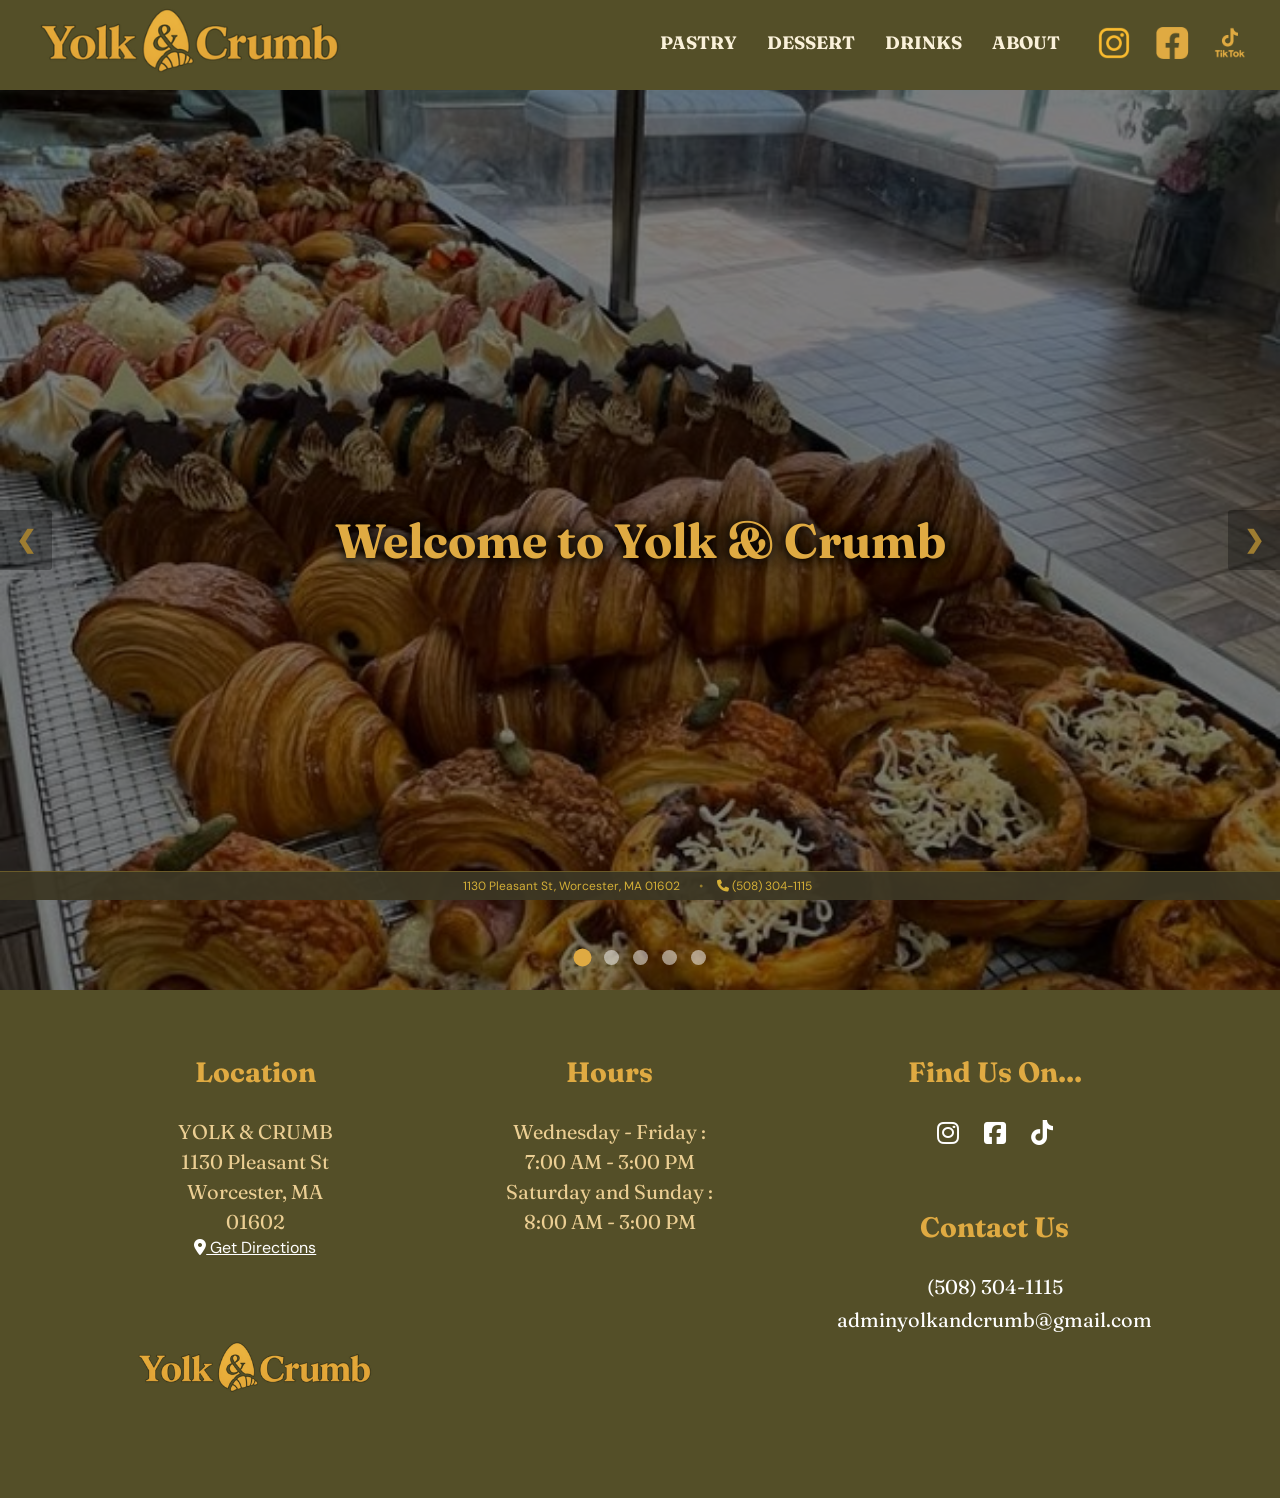
==== index.html @ e7b288cc "Add files via upload" ====
<!DOCTYPE html>
<html lang="en">
<head>
  <meta charset="UTF-8">
  <meta name="viewport" content="width=device-width, initial-scale=1.0">

  <title>Yolk and Crumb</title>


  <link rel="preconnect" href="https://fonts.googleapis.com">
  <link rel="preconnect" href="https://fonts.gstatic.com" crossorigin>
  <link
    href="https://fonts.googleapis.com/css2?family=Archivo+Black&family=DM+Sans:wght@400;500;700&display=swap"
    rel="stylesheet"
  >
 <link
  href="https://fonts.googleapis.com/css2?family=Fraunces:opsz,wght@9..144,400;9..144,500;9..144,600;9..144,700;9..144,800&display=swap"
  rel="stylesheet">
<!-- โหลด FontAwesome สำหรับไอคอนรูปโทรศัพท์ -->
    <link rel="stylesheet" href="https://cdnjs.cloudflare.com/ajax/libs/font-awesome/6.4.0/css/all.min.css">
  <link rel="stylesheet" href="style.css">




</head>

<body>

<!-- Header -->
  <header class="site-header">

    <a href="index.html" class="logo">
      <img src="/pictures/logo_005.png" alt="yolk and crumb" class="logo-img">
    </a>

    <nav class="main-nav" id="mainNav">
      <a href="pastry.html" class="nav-link">PASTRY</a>
      <a href="dessert.html" class="nav-link">DESSERT</a>
      <a href="drinks.html" class="nav-link">DRINKS</a>
      <a href="about.html" class="nav-link">ABOUT</a>
    </nav>

    <!-- จัดกลุ่มไอคอนและปุ่มสามขีดให้อยู่ด้วยกันใน div นี้ -->
    <div class="mobile-header-right">
      <div class="header-icons">
        <a href="https://www.instagram.com/yolk_and_crumb?stkn=MXF0NWw0bGdmMWV0MA==" target="_blank">
          <img src="/pictures/logo_ig_h.png" alt="Picture Instagram" class="social-logo" style="width: 40px; height: auto; border-radius: 8px;">
        </a>
        <a href="https://www.facebook.com/p/Yolk-Crumb-61583239731599/" target="_blank">
          <img src="/pictures/logo_fb_h.png" alt="Picture Facebook" class="social-logo" style="width: 40px; height: auto; border-radius: 8px;">
        </a>
        <a href="https://www.instagram.com/yolk_and_crumb?stkn=MXF0NWw0bGdmMWV0MA==" target="_blank">
          <img src="/pictures/logo_tt_h.png" alt="Picture Tiktok" class="social-logo" style="width: 40px; height: auto; border-radius: 8px;">
        </a>
      </div>

      <!-- ปุ่มสามขีดสำหรับมือถือ -->
      <div class="menu-toggle" id="menuToggle" aria-label="Toggle Menu">
        <span class="bar"></span>
        <span class="bar"></span>
        <span class="bar"></span>
      </div>
    </div>
    
  </header>


  <!-- Hero -->
  <main>

    <section class="hero">

    <div class="slider-container">

        <!-- สไลด์ภาพที่ 1 -->
        <div class="my-slides fade">
            <img src="/pictures/slice_001.jpg" alt="ภาพที่ 1">
            <div class="text-caption">Welcome to Yolk & Crumb</div>
        </div>

        <!-- สไลด์ภาพที่ 2 -->
        <div class="my-slides fade">
            <img src="/pictures/slice_002.jpg" alt="ภาพที่ 2">
            <div class="text-caption">Golden, aromatic and baked to perfection</div>
        </div>

        <!-- สไลด์ภาพที่ 3 -->
        <div class="my-slides fade">
            <img src="/pictures/slice_003.jpg" alt="ภาพที่ 3">
            <div class="text-caption">Crunchy on the edges, chewy in the center—pure cookie bliss.</div>
        </div>

        <!-- สไลด์ภาพที่ 4 -->
        <div class="my-slides fade">
            <img src="/pictures/slice_004.jpg" alt="ภาพที่ 4">
            <div class="text-caption">Buttery crusts filled with rich, heavenly sweetness</div>
        </div>

        <!-- สไลด์ภาพที่ 5 -->
        <div class="my-slides fade">
            <img src="/pictures/slice-005.jpg" alt="ภาพที่ 5">
            <div class="text-caption">Refreshingly smooth and crafted to perfection in every sip</div>
        </div>

        <!-- ปุ่มควบคุม ซ้าย/ขวา -->
        <button class="prev" onclick="plusSlides(-1)">&#10094;</button>
        <button class="next" onclick="plusSlides(1)">&#10095;</button>

        <!-- จุดวงกลมบอกตำแหน่งภาพ -->
        <div class="dot-container">
            <span class="dot" onclick="currentSlide(1)"></span>
            <span class="dot" onclick="currentSlide(2)"></span>
            <span class="dot" onclick="currentSlide(3)"></span>
            <span class="dot" onclick="currentSlide(4)"></span>
            <span class="dot" onclick="currentSlide(5)"></span>
        </div>
    </div>
    </section>

      <!-- =================================
         INFORMATION SECTION
    ================================== -->
    <section class="info-section">

      <div class="info-container">

        <!-- Location -->
        <div class="info-column location-column">

          <h2>Location</h2>

          <p>
            YOLK & CRUMB<br>
            1130 Pleasant St<br>
            Worcester, MA<br>
            01602
          </p>

            <a href="https://www.google.com/maps/place/Yolk+and+Crumb/@42.2783921,-71.8579001,17z/data=!3m1!4b1!4m6!3m5!1s0x89e405001bfab589:0xea1b079aadc19fd6!8m2!3d42.2783921!4d-71.8553252!16s%2Fg%2F11ml51kjbp?entry=ttu&g_ep=EgoyMDI2MDkzMC4wIKXMDSoASAFQAw%3D%3D" target="_blank">
            <i class="fa-solid fa-location-dot"></i>
            Get Directions
          </a>

          <img
            src="/pictures/logo_005.png"
            alt="Yolk and Crumb"
            class="info-logo"
          >

        </div>


        <!-- Hours -->
        <div class="info-column hours-column">

          <h2>Hours</h2>

          <p>
            Wednesday - Friday :<br>
            7:00 AM - 3:00 PM<br>
            Saturday and Sunday : <br>
            8:00 AM - 3:00 PM<br>
          </p>


        </div>
        <!-- Social + Contact -->
        <div class="info-column contact-column">
          <h2>Find Us On...</h2>
          <div class="info-social">
            <a href="https://www.instagram.com/yolk_and_crumb" target="_blank">
              <i class="fa-brands fa-instagram"></i>
            </a>
            <a href="https://www.instagram.com/yolk_and_crumb?stkn=MXF0NWw0bGdmMWV0MA==" target="_blank">
              <i class="fa-brands fa-facebook-square"></i>
            </a>
            <a href="https://www.instagram.com/yolk_and_crumb?stkn=MXF0NWw0bGdmMWV0MA==" target="_blank">
              <i class="fa-brands fa-tiktok"></i>
            </a>
          </div>
          <div class="contact-us">
            <h2>Contact Us</h2>
            <p>
              <a href="tel:5083041115">
                (508) 304-1115
              </a>
            </p>
            <p>
              <a href="mailto:adminyolkandcrumb@gmail.com">
                adminyolkandcrumb@gmail.com

              </a>
            </p>
          </div>
        </div>
      </div>
    </section>


  </main>


<!-- แถบข้อมูลด้านล่าง (Footer Bar) -->
    <footer class="bottom-bar">
        <div class="footer-content">
            <span class="address">
              <!-- ลิงก์ไป Google Maps -->
        <a href="https://www.google.com/maps/place/Yolk+and+Crumb/@42.2783921,-71.8579001,17z/data=!3m1!4b1!4m6!3m5!1s0x89e405001bfab589:0xea1b079aadc19fd6!8m2!3d42.2783921!4d-71.8553252!16s%2Fg%2F11ml51kjbp?entry=ttu&g_ep=EgoyMDI2MDkzMC4wIKXMDSoASAFQAw%3D%3D" target="_blank">
             1130 Pleasant St, Worcester, MA 01602
        </a></span>
            <span class="separator">•</span>
            <span class="phone">
                <i class="fa-solid fa-phone"></i> <!-- ลิงก์โทรออก -->
        <a href="tel:5083041115">
             (508) 304-1115
        </a>
            </span>
        </div>
    </footer>




  <!-- เชื่อมโยงไฟล์ JavaScript External -->
    <script src="script.js"></script>
</body>

</html>
---- style.css ----
/* Yolk and Crumb — shared styles and responsive navigation */

* {
  box-sizing: border-box;
  margin: 0;
  padding: 0;
}

:root {
  --olive: #544F28;
  --gold: #DFAA42;
  --dark-olive: #4D4721;
  --dark-gold: #9E7D31;
  --light-gold: #b7a375;
  --ivory-gold: #FAF1DA;
  --bg-olive: #3B4230;
  --accent-yellow: #E5A912;
  --wood-brown: #8C5830;
  --text-cream: #FBF9F1;
}

body {
  font-family: "DM Sans", Arial, sans-serif;
  color: var(--black);
  background: #faf7f2;
}

.site-header, .site-header2 {
  width: 100%;
  height: 90px;
  display: flex;
  align-items: center;
  gap: 34px;
  padding: 0 30px;
  position: relative;
  z-index: 10;
}

.site-header {
  background: var(--olive);
}

.site-header2 {
  background: #543416;
}

.logo {
  max-width: 320px;
  min-width: 200px;
  width: 320px;
  flex: 0 0 auto;
  text-decoration: none;
  display: flex;
  flex-direction: column;
  align-items: center;
  justify-content: center;
  line-height: 1;
  position: relative;
}

.logo-img {
  width: 100%;
  height: auto;
  display: block;
}

.main-nav {
  margin-left: auto;
  display: flex;
  align-items: center;
  gap: 30px;
}

.main-nav a {
  position: relative;
  color: var(--ivory-gold);
  text-decoration: none;
  font-family: "Fraunces", serif;
  font-weight: 700;
  font-size: 18px;
  white-space: nowrap;
  transition: 0.2s ease;
  padding-bottom: 5px;
}

.main-nav a span {
  font-size: 16px;
  margin-left: 3px;
}

.main-nav a::after {
  content: '';
  position: absolute;
  width: 0;
  height: 2px;
  bottom: 0;
  left: 0;
  background-color: var(--gold);
  transition: width 0.3s ease;
}

.main-nav a:hover {
  color: var(--gold);
}

.main-nav a:hover::after {
  width: 100%;
}

.header-icons {
  display: flex;
  align-items: center;
  gap: 18px;
  margin-left: 0;
}

.header-icons button {
  border: 0;
  background: transparent;
  color: #111;
  width: 22px;
  height: 28px;
  font-size: 28px;
  line-height: 1;
  cursor: pointer;
}

.social-logo {
  transition: all 0.3s ease;
}

.social-logo:hover {
  box-shadow: 0 0 3px 3px rgba(255, 220, 100, 0.4);
  transform: scale(1.1);
}

.slider-container {
  position: relative;
  max-width: 100%;
  height: 100vh;
  margin-bottom: 0;
  overflow: hidden;
  background-color: #000;
}

.my-slides {
  display: none;
  position: relative;
  width: 100%;
  height: 100%;
}

.my-slides img {
  width: 100%;
  height: 100%;
  object-fit: cover;
}

.my-slides::after {
  content: "";
  position: absolute;
  top: 0;
  left: 0;
  width: 100%;
  height: 100%;
  background-color: rgba(0, 0, 0, 0.5);
  pointer-events: none;
}

.fade {
  animation: fadeEffect 1s ease-in-out;
}

@keyframes fadeEffect {
  from {
    opacity: 0.4;
  }

  to {
    opacity: 1;
  }
}

.prev, .next {
  cursor: pointer;
  position: absolute;
  top: 50%;
  transform: translateY(-50%);
  width: auto;
  padding: 16px;
  color: #9E7D31;
  font-weight: bold;
  font-size: 24px;
  transition: 0.3s ease;
  border-radius: 0 3px 3px 0;
  user-select: none;
  background-color: rgba(0,0,0,0.3);
  border: none;
}

.next {
  right: 0;
  border-radius: 3px 0 0 3px;
}

.prev:hover, .next:hover {
  background-color: rgba(0,0,0,0.8);
}

.text-caption {
  position: absolute;
  top: 50%;
  left: 50%;
  transform: translate(-50%, -50%);
  text-align: center;
  color: var(--gold, #d4af37);
  font-size: 48px;
  font-family: "Fraunces", serif;
  font-weight: 700;
  z-index: 10;
  width: 80%;
  text-shadow: 0 0 8px rgba(0, 0, 0, 0.9), 

               0 0 15px rgba(0, 0, 0, 0.8), 

               0 0 25px rgba(0, 0, 0, 0.6);
}

.dot-container {
  position: absolute;
  bottom: 20px;
  width: 100%;
  text-align: center;
}

.dot {
  cursor: pointer;
  height: 15px;
  width: 15px;
  margin: 0 5px;
  background-color: rgba(255, 255, 255, 0.5);
  border-radius: 50%;
  display: inline-block;
  transition: background-color 0.6s ease;
}

.dot.active, .dot:hover {
  background-color: var(--gold);
  transform: scale(1.2);
}

.classic-flavors-section {
  max-width: 1200px;
  margin: 40px auto;
  padding: 0 20px;
  text-align: center;
}

.section-title {
  font-family: "Fraunces", serif;
  font-size: 2.5rem;
  color: #2b2b2b;
  margin-bottom: 40px;
  letter-spacing: -0.5px;
}


/*********************************************/
/* =========================================
   INFORMATION SECTION
========================================= */

.info-section {
  width: 100%;
  background-color: #544F28;
  color: white;
  padding: 65px 10%;
}

.info-container {
  width: 100%;
  max-width: 1250px;
  margin: 0 auto;

  display: grid;
  grid-template-columns: 1fr 1fr 1fr;
  gap: 100px;
}


/* หัวข้อ */
.info-column {
  text-align: center;
}

.info-column h2 {
  font-family: "Fraunces", serif;
  font-size: 28px;
  font-weight: 700;
  color:#DFAA42;

  margin: 0 0 28px;
}


/* ข้อความ */

.info-column p {
  font-family: "Fraunces", serif;
  font-size: 20px;
  font-weight: 400;
  line-height: 1.5; /* เพิ่มระยะห่างระหว่างบรรทัด */
  color: #ebce93;
  margin: 0;
}

/* Get Directions - สีทองสว่างตลอดเวลา */
.location-column > a,
.location-column > a:link,
.location-column > a:visited,
.location-column > a:hover,
.location-column > a:active,
.location-column > a:focus {
    color: #FFFFFF;
    text-decoration: underline;
}

/* ไอคอนหมุดแผนที่ */
.location-column > a i {
    color: #FFFFFF !important;
}

/* =========================================
   LOCATION
========================================= */

.directions-link {
  display: inline-block;

  color: white;
  font-size: 19px;

  margin-top: 8px;

  text-decoration: underline;
}

.directions-link i {
  margin-right: 5px;
}

.directions-link:hover {
  opacity: 0.7;
}


/* Logo */

/* Logo */
.info-logo {
  display: block;
  width: 250px;
  height: auto;
  margin: 50px auto 0;
}

/* =========================================
   HOURS
========================================= */

.second-hours {
  margin-top: 30px !important;
}


/* =========================================
   SOCIAL MEDIA
========================================= */

.info-social {
  display: flex;
  justify-content: center; /* เพิ่มบรรทัดนี้ */
  align-items: center;
  gap: 25px;
  width: 100%;
  margin-bottom: 60px;
}

.info-social a {
  color: white;
  font-size: 25px;
  text-decoration: none;
}

.info-social a:hover {
  opacity: 0.7;
}


/* =========================================
   CONTACT
========================================= */

.contact-us h2 {
  margin-bottom: 28px;
}

.contact-us p {
  margin-bottom: 3px;
}

.contact-us a {
  color: white;
  text-decoration: none;
}


/* =========================================
   CAREERS BUTTON
========================================= */

.careers-btn {
  width: 205px;
  height: 58px;

  margin-top: 26px;

  display: flex;
  justify-content: center;
  align-items: center;

  border: 3px solid white;
  border-radius: 7px;

  color: white;

  font-size: 19px;
  font-weight: 700;

  text-decoration: none;
}

.careers-btn:hover {
  background: white;
  color: #21136b;
}


/* =========================================
   TABLET
========================================= */

@media screen and (max-width: 900px) {

  .info-section {
    padding: 55px 7%;
  }

  .info-container {
    grid-template-columns: 1fr 1fr;
    gap: 50px 70px;
  }

  .contact-column {
    grid-column: 1 / -1;
  }

}



/*********************************************/








.flavors-grid {
  display: grid;
  grid-template-columns: repeat(auto-fit, minmax(320px, 1fr));
  gap: 30px;
}

.flavor-card, .flavor-card2 {
  border-radius: 24px;
  /* เดิม 30px 20px */
    padding: 15px 20px;
  display: flex;
  flex-direction: column;
  align-items: center;
  text-align: center;
  box-shadow: 0 4px 6px rgba(0, 0, 0, 0.02);
  transition: transform 0.2s ease;
}

.flavor-card {
  background-color: #cfc893;
}

.flavor-card2 {
  background-color: transparent;
}

.flavor-card:hover, .flavor-card2:hover {
  transform: translateY(-5px);
}

.flavor-img-container {
  width: 350px;
   /* เดิม 350px */
    height: 300px;
  /* เดิม 20px */
    margin-bottom: 5px;
  display: flex;
  justify-content: center;
  align-items: center;
}

.flavor-img-container img {
  max-width: 100%;
  max-height: 100%;
  object-fit: contain;
}

.flavor-card h3 {
  font-family: "Fraunces", serif;
  font-size: 1.25rem;
  color: #1a1a1a;
  margin-bottom: 10px;
}

.flavor-card p {
  font-size: 0.95rem;
  color: #4a4a4a;
  line-height: 1.5;
  margin-bottom: 25px;
  flex-grow: 1;
  padding: 0 10px;
}

.ingredients-btn {
  background-color: #e51d3b;
  color: #ffffff;
  font-family: "Fraunces", serif;
  font-size: 0.85rem;
  letter-spacing: 0.5px;
  border: none;
  border-radius: 8px;
  padding: 12px 24px;
  cursor: pointer;
  transition: background-color 0.2s ease, transform 0.1s ease;
}

.ingredients-btn:hover {
  background-color: #c71531;
}

.ingredients-btn:active {
  transform: scale(0.98);
}

.about-section {
  min-height: calc(100vh - 90px);
  display: grid;
  grid-template-columns: 1fr 1fr;
  width: 100%;
}

.about-content-box {
  display: flex;
  flex-direction: column;
  justify-content: center;
  padding: 60px 80px;
  background-color: var(--cream-bg);
}

.about-content-box h1, .about-content-box h2 {
  font-family: "Fraunces", serif;
  font-size: 3.5rem;
  font-weight: 700;
  color: #1a1a1a;
  margin-bottom: 24px;
  line-height: 1.15;
  letter-spacing: -1px;
}

.about-content-box .section-tag {
  font-family: "DM Sans", Arial, sans-serif;
  font-size: 0.85rem;
  font-weight: 700;
  letter-spacing: 2px;
  text-transform: uppercase;
  color: #1a1a1a;
  margin-bottom: 16px;
}

.about-content-box p {
  font-family: "DM Sans", Arial, sans-serif;
  font-size: 1.1rem;
  line-height: 1.7;
  color: #333333;
  max-width: 540px;
}

.about-image-box {
  position: relative;
  width: 100%;
  min-height: 500px;

  display: flex;
  align-items: center;
  justify-content: center;

  overflow: hidden;
  background-color: #e5ddd3;
}


.about-image-box img {
  width: 85%;
  max-width: 550px;
  height: auto;
  max-height: 500px;

  object-fit: contain;
  display: block;
}

.about-image-box.problem-bg {
  background-color: #8cb4d1;
}

.problem-bg .circle-shape {
  position: absolute;
  width: 120%;
  height: 120%;
  background-color: #2a688f;
  border-radius: 50%;
  opacity: 0.85;
  top: -20px;
  left: -20px;
  transform: rotate(-12deg);
  pointer-events: none;
}

.problem-bg img {
  position: relative;
  z-index: 10;
  max-height: 70%;
  object-fit: contain;
  filter: drop-shadow(0 20px 30px rgba(0,0,0,0.25));
}

.features-grid {
  display: grid;
  grid-template-columns: repeat(3, 1fr);
  gap: 20px;
  margin: 25px 0;
  text-align: center;
}

.feature-item {
  display: flex;
  flex-direction: column;
  align-items: center;
}

.feature-icon {
  height: 50px;
  display: flex;
  align-items: center;
  justify-content: center;
  margin-bottom: 10px;
}

.badge-20 {
  background-color: #2b82e4;
  color: #fff;
  width: 48px;
  height: 48px;
  border-radius: 50%;
  display: flex;
  flex-direction: column;
  align-items: center;
  justify-content: center;
  font-size: 13px;
  font-weight: bold;
  line-height: 1;
}

.badge-20 small {
  font-size: 8px;
}

.feature-item p {
  font-family: "DM Sans", Arial, sans-serif;
  font-size: 0.9rem;
  font-weight: 700;
  color: #111;
  line-height: 1.3;
}

.subscription-desc {
  font-family: "DM Sans", Arial, sans-serif;
  font-size: 1rem;
  line-height: 1.6;
  color: #333;
  margin-top: 10px;
  max-width: 500px;
}

.bottom-bar, .bottom-bar2 {
  position: fixed;
  bottom: 0;
  left: 0;
  width: 100%;
  color: #d4af37;
  padding: 6px 14px;
  font-family: "DM Sans", Arial, sans-serif;
  font-size: 12px;
  box-sizing: border-box;
  z-index: 9999;
  border-top: 1px solid rgba(212, 175, 55, 0.3);
}

.bottom-bar {
  background-color: rgba(61, 55, 36, 0.95);
}

.bottom-bar2 {
  background-color: #492d13;
}

.bottom-bar .footer-content, .bottom-bar2 .footer-content {
  display: flex;
  justify-content: center;
  align-items: center;
  gap: 14px;
  text-align: center;
  flex-wrap: wrap;
}

.bottom-bar a, .bottom-bar2 a {
  margin-right: 5px;
  color: #d4af37;
  text-decoration: none;
  transition: color 0.2s ease;
}

.bottom-bar a:hover, .bottom-bar2 a:hover {
  color: #ffffff;
  text-decoration: underline;
}

.bottom-bar .separator, .bottom-bar2 .separator {
  color: #d4af37;
  opacity: 0.6;
}

.mobile-header-right {
  display: flex;
  align-items: center;
  gap: 18px;
}

.menu-toggle {
  display: none;
  position: relative;
  width: 40px;
  height: 40px;
  padding: 0;
  border: 0;
  background: transparent;
  cursor: pointer;
  align-items: center;
  justify-content: center;
  flex-shrink: 0;
}

.menu-toggle .bar {
  display: block;
  position: absolute;
  width: 28px;
  height: 3px;
  background-color: var(--gold);
  border-radius: 5px;
  transition: transform 0.3s ease, opacity 0.3s ease;
}

.menu-toggle .bar:nth-child(1) {
  transform: translateY(-8px);
}

.menu-toggle .bar:nth-child(2) {
  transform: translateY(0);
}

.menu-toggle .bar:nth-child(3) {
  transform: translateY(8px);
}

.menu-toggle.active .bar:nth-child(1) {
  transform: rotate(45deg);
}

.menu-toggle.active .bar:nth-child(2) {
  opacity: 0;
}

.menu-toggle.active .bar:nth-child(3) {
  transform: rotate(-45deg);
}

/* Google Maps Section */
.map-section {
    background-color: #d7cfc6;
    padding: 50px 20px 70px;
    text-align: center;
}

.map-section h2 {
    font-family: "Fraunces", serif;
    font-size: 38px;
    font-weight: 700;
    color:  #5d4221;
    margin-bottom: 30px;
}

.map-container {
    width: 100%;
    max-width: 1100px;
    margin: 0 auto;
    border-radius: 15px;
    overflow: hidden;
}

.map-container iframe {
    display: block;
    width: 100%;
    height: 400px;
    border: none;
}

/* ==================================================
   RESPONSIVE
================================================== */


/* ==================== ≤ 1200px ==================== */

@media (max-width: 1200px) {

  .site-header,
  .site-header2 {
    gap: 20px;
    padding: 0 20px;
  }

  .main-nav {
    gap: 17px;
  }

  .main-nav a {
    font-size: 15px;
  }

  .header-icons {
    gap: 10px;
  }
}


/* ==================== ≤ 1024px ==================== */

@media (max-width: 1024px) {

  .about-section,
  .subscription-section {
    grid-template-columns: 1fr;
  }

  .about-content-box {
    padding: 40px 30px;
  }

  .about-content-box h1,
  .about-content-box h2 {
    font-size: 2.8rem;
  }

  .about-image-box {
    height: 50vh;
    min-height: 400px;
  }
}


/* ==================== ≤ 850px ==================== */

@media (max-width: 850px) {

  /* ---------- Header ---------- */

  .site-header,
  .site-header2 {
    position: relative;
    z-index: 10000;

    height: 75px;
    padding: 0 15px;
    gap: 15px;
  }

  .logo {
    width: 150px;
    min-width: 120px;
    max-width: 180px;
  }

  .mobile-header-right {
    margin-left: auto;
  }

  .header-icons {
    margin-left: 0;
  }


  /* ---------- Mobile Menu ---------- */

  .menu-toggle {
    display: flex;
    width: 40px;
    height: 40px;
  }

  .menu-toggle .bar {
    width: 28px;
    height: 3px;
  }

  .main-nav {
    display: none;

    position: absolute;
    top: 100%;
    left: 0;
    z-index: 99999;

    width: 100%;
    margin: 0;

    flex-direction: column;
    gap: 0;

    background-color: #544F28;
  }

  .main-nav.active {
    display: flex;
  }

  .main-nav a {
    width: 100%;
    padding: 24px 20px;

    text-align: center;
    font-family: "Fraunces", serif;
    font-size: 28px;
    font-weight: 700;

    color: var(--ivory-gold);

    border-top: 1px solid rgba(223, 170, 66, 0.25);
  }


  /* ---------- Slider ---------- */

  .slider-container {
    position: relative;
    z-index: 1;

    height: 70vh;
  }

  .text-caption {
    z-index: 2;

    width: 90%;
    font-size: 32px;
  }
}


/* ==================== ≤ 768px ==================== */

@media (max-width: 768px) {

  /* ---------- Features ---------- */

  .features-grid {
    grid-template-columns: 1fr;
    gap: 15px;
  }


  /* ---------- About ---------- */

  .about-image-box {
    height: auto;
    min-height: 300px;
    padding: 20px;
  }

  .about-image-box img {
    width: 90%;
    max-width: 450px;

    height: auto;
    max-height: 350px;

    object-fit: contain;
  }
}


/* ==================== ≤ 600px ==================== */

@media (max-width: 600px) {

  /* ---------- Header ---------- */

  .site-header,
  .site-header2 {
    height: 70px;
    padding: 0 12px;
  }

  .logo {
    width: 130px;
    min-width: 100px;
    max-width: 150px;
  }

  .mobile-header-right {
    gap: 10px;
  }

  .header-icons {
    gap: 8px;
  }

  .social-logo {
    width: 32px !important;
  }


  /* ---------- Mobile Menu ---------- */

  .menu-toggle {
    width: 34px;
    height: 34px;
  }

  .menu-toggle .bar {
    width: 25px;
    height: 3px;
  }

  .main-nav a {
    padding: 22px 15px;
    font-size: 27px;
  }


  /* ---------- Slider ---------- */

  .text-caption {
    font-size: 24px;
  }


  /* ---------- About ---------- */

  .about-content-box h1,
  .about-content-box h2 {
    font-size: 2.2rem;
  }

  .about-content-box p {
    font-size: 1rem;
  }


  /* ---------- Information Section ---------- */

  .info-section {
    padding: 45px 30px;
  }

  .info-container {
    grid-template-columns: 1fr;
    gap: 45px;
  }

  .contact-column {
    grid-column: auto;
  }

  .info-column h2 {
    margin-bottom: 18px;
    font-size: 24px;
  }

  .info-column p {
    font-size: 17px;
  }

  .info-logo {
    width: 150px;
        margin-left: auto;
    margin-right: auto;
  }

  .info-social {
        justify-content: center;
    margin-bottom: 40px;
  }

  .careers-btn {
      width: 100%;
    max-width: 250px;
    margin-left: auto;
    margin-right: auto;
  }

  
/* Mobile */
@media (max-width: 600px) {
    .map-section {
        padding: 35px 15px 50px;
    }

    .map-section h2 {
        font-size: 28px;
    }

    .map-container iframe {
        height: 300px;
    }
}


  /* ---------- Bottom Bar ---------- */

  .bottom-bar .footer-content,
  .bottom-bar2 .footer-content {
    gap: 6px;
    font-size: 11px;
  }

  .separator {
    display: none;
  }
}
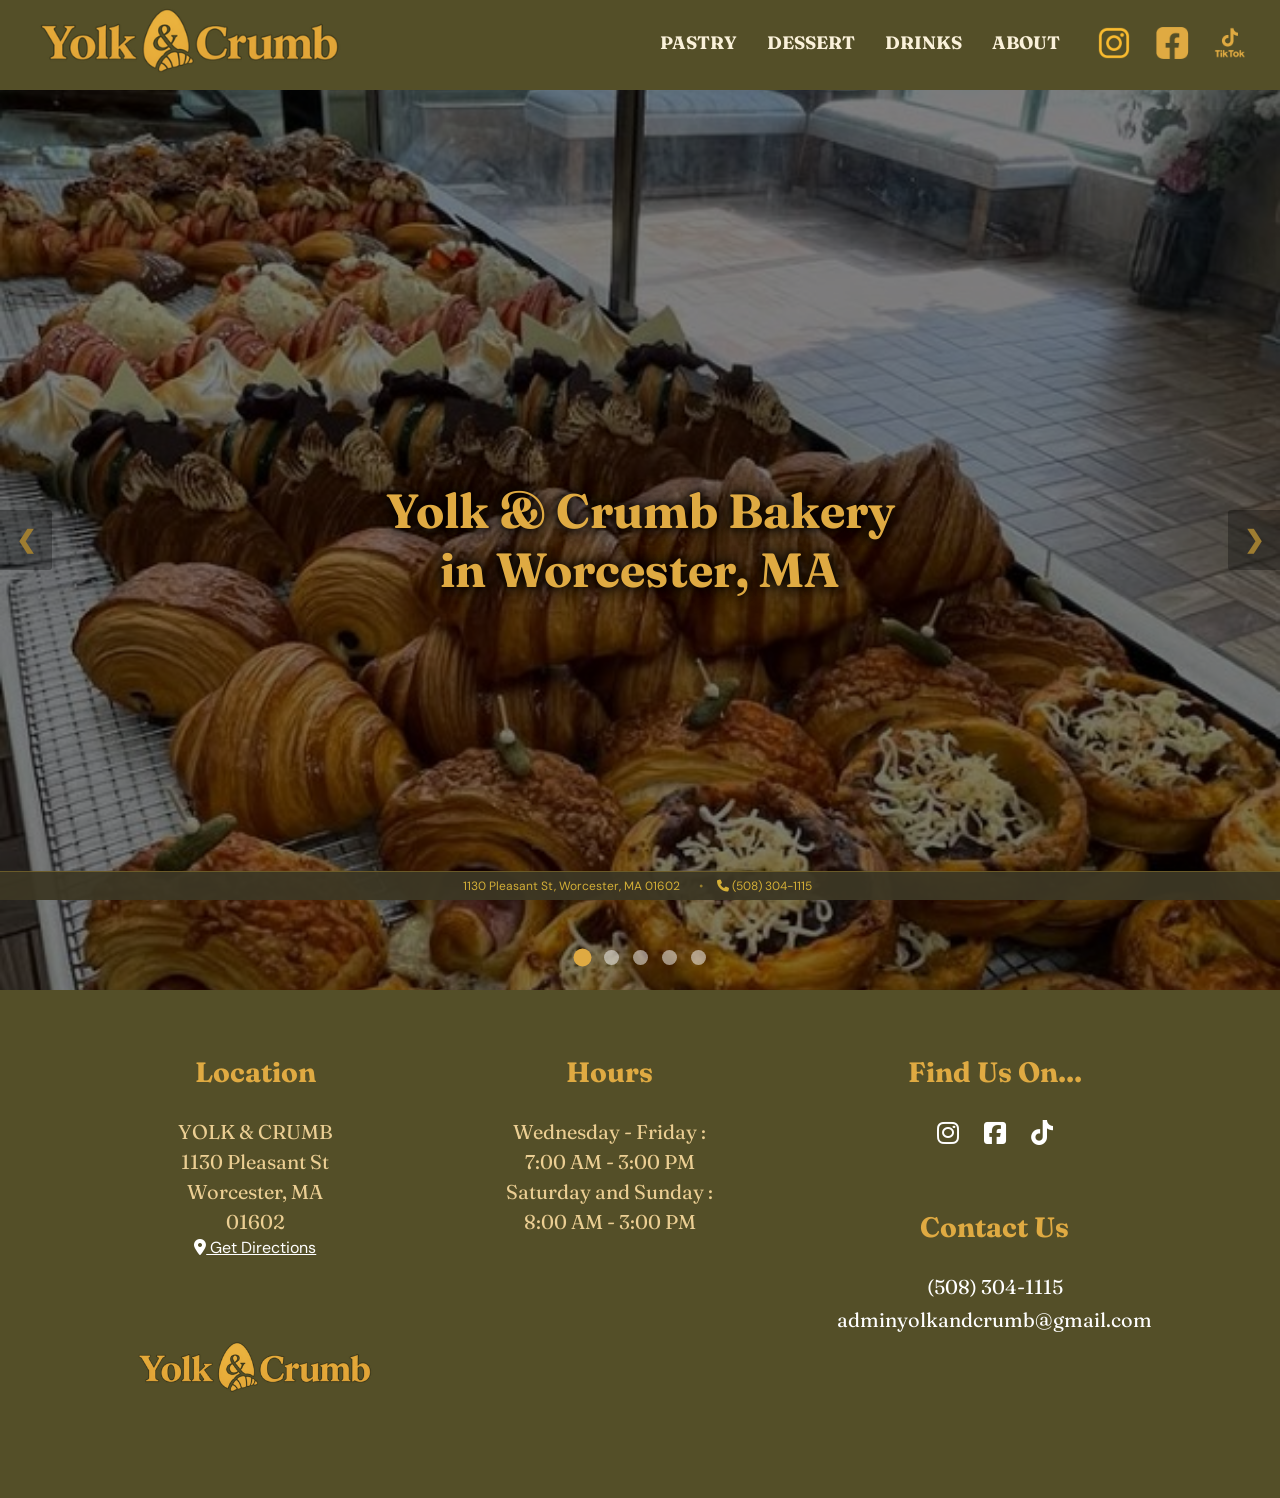
==== commit 52d4afb2: "Add files via upload" ====
--- a/index.html
+++ b/index.html
@@ -4,7 +4,32 @@
   <meta charset="UTF-8">
   <meta name="viewport" content="width=device-width, initial-scale=1.0">
 
-  <title>Yolk and Crumb</title>
+ <!-- Primary SEO -->
+<title>Yolk & Crumb | Bakery & Pastries in Worcester, MA</title>
+
+<meta name="description"
+      content="Discover Yolk & Crumb, a bakery in Worcester, Massachusetts. Explore our pastries, desserts, cookies, and handcrafted drinks at 1130 Pleasant St, Worcester, MA.">
+
+<meta name="robots" content="index, follow">
+
+<meta name="author" content="Yolk & Crumb">
+
+<meta name="geo.region" content="US-MA">
+<meta name="geo.placename" content="Worcester, Massachusetts">
+
+<!-- Social Media SEO -->
+<meta property="og:type" content="website">
+<meta property="og:title"
+      content="Yolk & Crumb | Bakery in Worcester, MA">
+<meta property="og:description"
+      content="Explore pastries, desserts, and drinks at Yolk & Crumb in Worcester, Massachusetts.">
+
+<!-- Add your actual domain after it is live -->
+
+<link rel="canonical" href="https://yolkandcrumbworcester.com/">
+<meta property="og:url" content="https://yolkandcrumbworcester.com/">
+<meta property="og:image" content="https://yolkandcrumbworcester.com/pictures/slice_001.jpg">
+
 
 
   <link rel="preconnect" href="https://fonts.googleapis.com">
@@ -23,6 +48,54 @@
 
 
 
+<script type="application/ld+json">
+{
+ "@context": "https://schema.org",
+"@type": "Bakery",
+"@id": "https://yolkandcrumbworcester.com/#bakery",
+"name": "Yolk & Crumb",
+"url": "https://yolkandcrumbworcester.com/",
+"image": "https://yolkandcrumbworcester.com/pictures/slice_001.jpg",
+"email": "adminyolkandcrumb@gmail.com",
+  "description": "Bakery offering pastries, desserts, cookies, and drinks in Worcester, Massachusetts.",
+  "address": {
+    "@type": "PostalAddress",
+    "streetAddress": "1130 Pleasant St",
+    "addressLocality": "Worcester",
+    "addressRegion": "MA",
+    "postalCode": "01602",
+    "addressCountry": "US"
+  },
+  "telephone": "+1-508-304-1115",
+  "hasMap": "https://www.google.com/maps/search/?api=1&query=Yolk+and+Crumb+Worcester+MA",
+  "openingHoursSpecification": [
+    {
+      "@type": "OpeningHoursSpecification",
+      "dayOfWeek": [
+        "Wednesday",
+        "Thursday",
+        "Friday"
+      ],
+      "opens": "07:00",
+      "closes": "15:00"
+    },
+    {
+      "@type": "OpeningHoursSpecification",
+      "dayOfWeek": [
+        "Saturday",
+        "Sunday"
+      ],
+      "opens": "08:00",
+      "closes": "15:00"
+    }
+  ],
+  "sameAs": [
+    "https://www.instagram.com/yolk_and_crumb",
+    "https://www.facebook.com/p/Yolk-Crumb-61583239731599/"
+  ]
+}
+</script>
+
 </head>
 
 <body>
@@ -50,7 +123,7 @@
         <a href="https://www.facebook.com/p/Yolk-Crumb-61583239731599/" target="_blank">
           <img src="/pictures/logo_fb_h.png" alt="Picture Facebook" class="social-logo" style="width: 40px; height: auto; border-radius: 8px;">
         </a>
-        <a href="https://www.instagram.com/yolk_and_crumb?stkn=MXF0NWw0bGdmMWV0MA==" target="_blank">
+        <a href="https://www.tiktok.com/@yolkandcrumb?_r=1&_t=ZT-9Ao6pkmsSgX" target="_blank">
           <img src="/pictures/logo_tt_h.png" alt="Picture Tiktok" class="social-logo" style="width: 40px; height: auto; border-radius: 8px;">
         </a>
       </div>
@@ -73,33 +146,41 @@
 
     <div class="slider-container">
 
-        <!-- สไลด์ภาพที่ 1 -->
-        <div class="my-slides fade">
-            <img src="/pictures/slice_001.jpg" alt="ภาพที่ 1">
-            <div class="text-caption">Welcome to Yolk & Crumb</div>
-        </div>
+ 
+<!-- สไลด์ภาพที่ 1 -->
+<div class="my-slides fade">
+  <img
+    src="/pictures/slice_001.jpg"
+    alt="Freshly baked pastries at Yolk and Crumb bakery in Worcester MA"
+  >
+
+  <h1 class="text-caption">
+    Yolk & Crumb Bakery<br>
+    in Worcester, MA
+  </h1>
+</div>
 
         <!-- สไลด์ภาพที่ 2 -->
         <div class="my-slides fade">
-            <img src="/pictures/slice_002.jpg" alt="ภาพที่ 2">
+            <img src="/pictures/slice_002.jpg" alt="best bakery and dessert in Worcester , MA">
             <div class="text-caption">Golden, aromatic and baked to perfection</div>
         </div>
 
         <!-- สไลด์ภาพที่ 3 -->
         <div class="my-slides fade">
-            <img src="/pictures/slice_003.jpg" alt="ภาพที่ 3">
+            <img src="/pictures/slice_003.jpg" alt="best bakery and dessert in Worcester , MA">
             <div class="text-caption">Crunchy on the edges, chewy in the center—pure cookie bliss.</div>
         </div>
 
         <!-- สไลด์ภาพที่ 4 -->
         <div class="my-slides fade">
-            <img src="/pictures/slice_004.jpg" alt="ภาพที่ 4">
+            <img src="/pictures/slice_004.jpg" alt="best bakery and dessert in Worcester , MA">
             <div class="text-caption">Buttery crusts filled with rich, heavenly sweetness</div>
         </div>
 
         <!-- สไลด์ภาพที่ 5 -->
         <div class="my-slides fade">
-            <img src="/pictures/slice-005.jpg" alt="ภาพที่ 5">
+            <img src="/pictures/slice-005.jpg" alt="best bakery and dessert in Worcester , MA">
             <div class="text-caption">Refreshingly smooth and crafted to perfection in every sip</div>
         </div>
 
@@ -172,10 +253,10 @@
             <a href="https://www.instagram.com/yolk_and_crumb" target="_blank">
               <i class="fa-brands fa-instagram"></i>
             </a>
-            <a href="https://www.instagram.com/yolk_and_crumb?stkn=MXF0NWw0bGdmMWV0MA==" target="_blank">
+             <a href="https://www.facebook.com/p/Yolk-Crumb-61583239731599/" target="_blank">
               <i class="fa-brands fa-facebook-square"></i>
             </a>
-            <a href="https://www.instagram.com/yolk_and_crumb?stkn=MXF0NWw0bGdmMWV0MA==" target="_blank">
+                    <a href="https://www.tiktok.com/@yolkandcrumb?_r=1&_t=ZT-9Ao6pkmsSgX" target="_blank">
               <i class="fa-brands fa-tiktok"></i>
             </a>
           </div>
